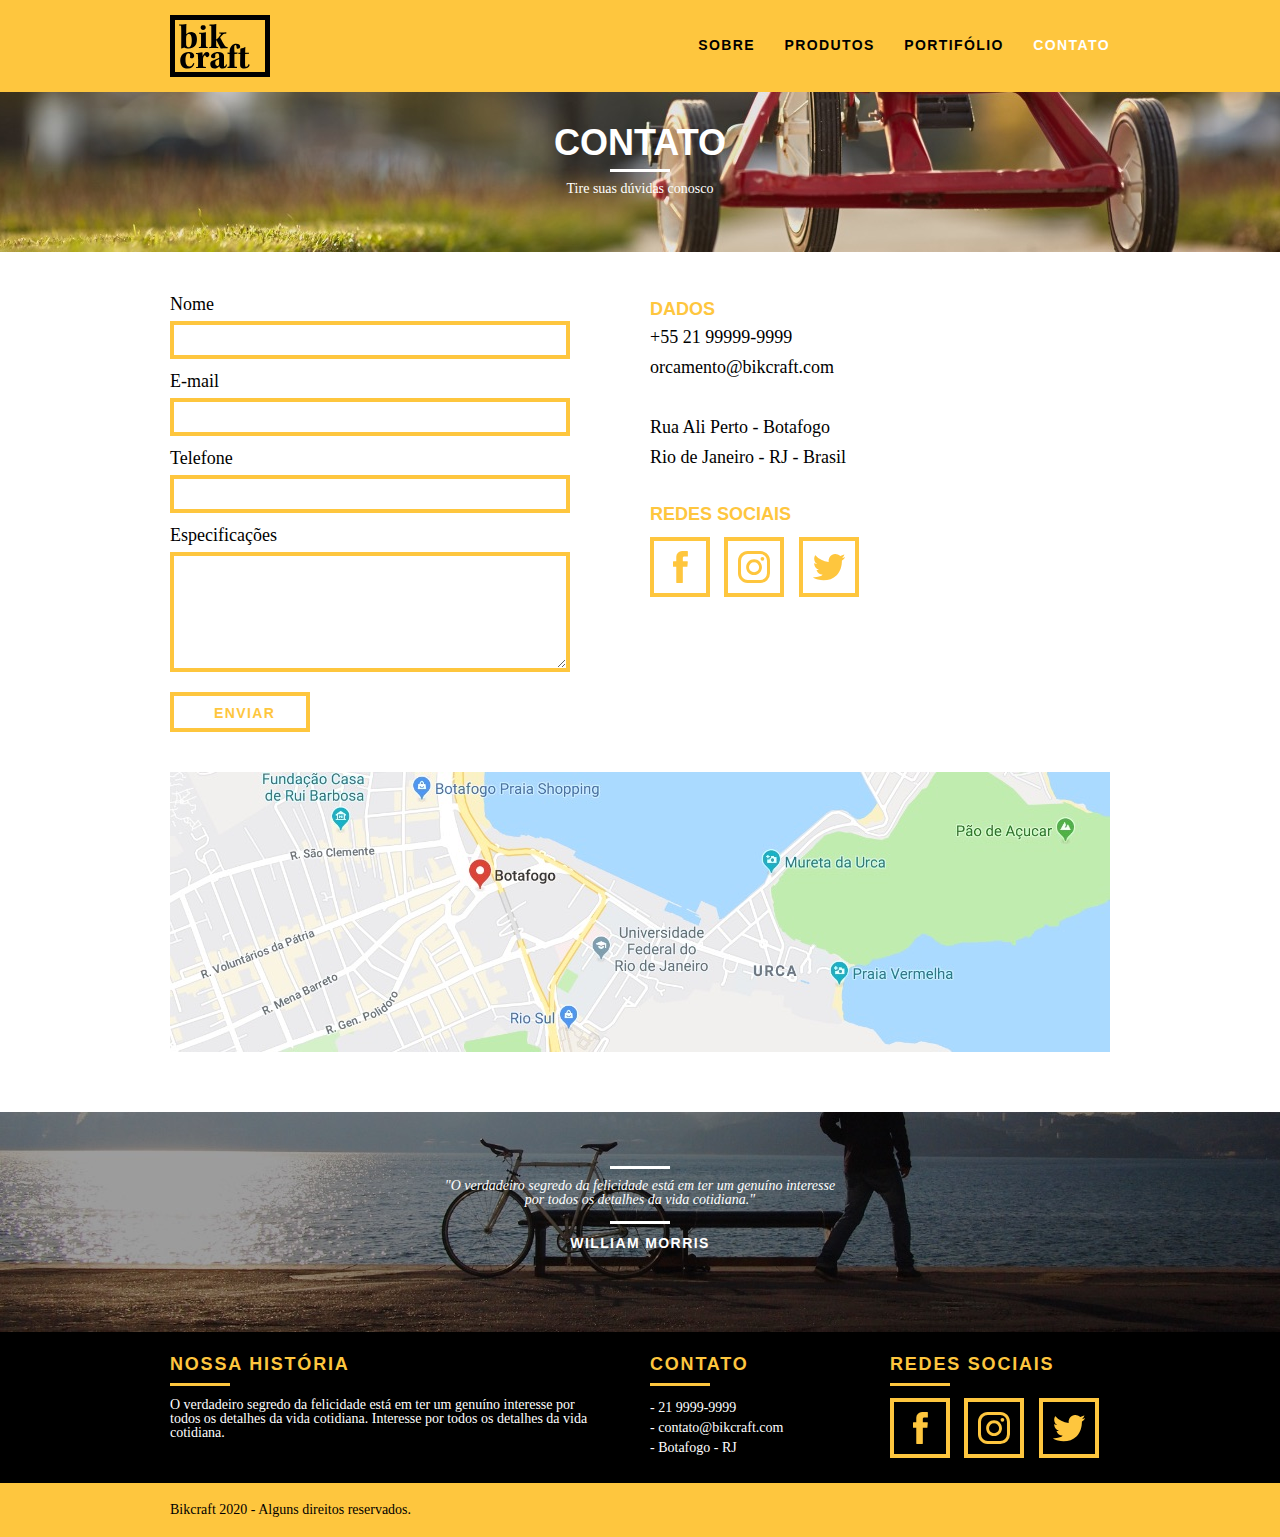
==== web/contato.html @ b3557e85 "Formulário Contato finalizado" ====
<!DOCTYPE html>
<html lang="pt-br">
  <head>
    <meta charset="UTF-8" />
    <meta name="viewport" content="width=device-width, initial-scale=1.0" />
    <title>Bikcraft - Contato</title>
    <link rel="stylesheet" href="./css/normalize.css" />
    <link rel="stylesheet" href="./css/reset.css" />
    <link rel="stylesheet" href="./css/grid.css" />
    <link rel="stylesheet" href="./css/styles.css" />
    <link rel="stylesheet" href="./css/contato.css" />

    <link rel="icon" href="./img/favicon.ico" />
  </head>
  <body>
    <header class="header">
      <div class="container">
        <a href="index.html" class="grid-4">
          <img src="./img/bikcraft.svg" alt="Bikcraft" />
        </a>
        <nav class="grid-12 header_menu">
          <ul>
            <li><a href="sobre.html">Sobre</a></li>
            <li><a href="produtos.html">Produtos</a></li>
            <li><a href="portfolio.html">Portifólio</a></li>
            <li><a href="contato.html" class="menu_ativo">Contato</a></li>
          </ul>
        </nav>
      </div>
    </header>

    <section class="introducao-interna interna-contato">
      <div class="container">
        <h1>Contato</h1>
        <p>
          Tire suas dúvidas conosco
        </p>
      </div>
    </section>

    <section class="contato container">
      <form id="form_contato" class="contato_form grid-8">
        <label for="nome">Nome</label>
        <input type="text" name="nome" id="nome" />
        <label for="email">E-mail</label>
        <input type="email" name="email" id="email" />
        <label for="telefone">Telefone</label>
        <input type="text" name="telefone" id="telefone" />
        <label for="espec">Especificações</label>
        <textarea name="espec" id="espec"></textarea>
        <button type="submit" class="btn btn_preto">Enviar</button>
      </form>

      <div class="contato_dados grid-8">
        <h3>Dados</h3>
        <span>+55 21 99999-9999</span>
        <span>orcamento@bikcraft.com</span>
        <span>Rua Ali Perto - Botafogo</span>
        <span>Rio de Janeiro - RJ - Brasil</span>
        <h3>Redes Sociais</h3>
        <ul>
          <li>
            <a href="https://www.facebook.com"
              ><img src="./img/redes-sociais/facebook.svg" alt="Facebook"
            /></a>
          </li>
          <li>
            <a href="https://www.instagram.com"
              ><img src="./img/redes-sociais/instagram.svg" alt="Facebook"
            /></a>
          </li>
          <li>
            <a href="https://www.twitter.com"
              ><img src="./img/redes-sociais/twitter.svg" alt="Facebook"
            /></a>
          </li>
        </ul>
      </div>
    </section>

    <section class="container">
      <div class="contato_mapa">
        <a href="http://www.google.com" target="_blank" class="grid-16"
          ><img src="./img/endereco-bikcraft.jpg" alt="Endereço Bikcraft"
        /></a>
      </div>
    </section>

    <section class="quebra">
      <blockquote class="quote-externo container">
        <p>
          "O verdadeiro segredo da felicidade está em ter um genuíno interesse
          por todos os detalhes da vida cotidiana."
        </p>
        <cite>WILLIAM MORRIS</cite>
      </blockquote>
    </section>

    <footer>
      <div class="footer">
        <div class="container">
          <div class="grid-8 footer_historia">
            <h3>Nossa História</h3>
            <p>
              O verdadeiro segredo da felicidade está em ter um genuíno
              interesse por todos os detalhes da vida cotidiana. Interesse por
              todos os detalhes da vida cotidiana.
            </p>
          </div>

          <div class="grid-4 footer_contato">
            <h3>Contato</h3>
            <ul>
              <li>- 21 9999-9999</li>
              <li>- contato@bikcraft.com</li>
              <li>- Botafogo - RJ</li>
            </ul>
          </div>

          <div class="grid-4 footer_redes">
            <h3>Redes Sociais</h3>
            <ul>
              <li>
                <a href="https://www.facebook.com"
                  ><img src="./img/redes-sociais/facebook.svg" alt="Facebook"
                /></a>
              </li>
              <li>
                <a href="https://www.instagram.com"
                  ><img src="./img/redes-sociais/instagram.svg" alt="Facebook"
                /></a>
              </li>
              <li>
                <a href="https://www.twitter.com"
                  ><img src="./img/redes-sociais/twitter.svg" alt="Facebook"
                /></a>
              </li>
            </ul>
          </div>
        </div>
      </div>

      <div class="copy">
        <div class="container">
          <p class="grid-16">Bikcraft 2020 - Alguns direitos reservados.</p>
        </div>
      </div>
    </footer>
  </body>
</html>
---- web/css/grid.css ----
*, *:before, *:after {
  -webkit-box-sizing: border-box; 
  -moz-box-sizing: border-box; 
  box-sizing: border-box;
}

.container {
	width: 960px;
	margin: 0 auto;
	padding: 0px;
	position: relative;
}

.container:after, .container:before {
	content: " ";
	display: table;
}

.container:after {
	clear: both;
}

.grid-1, .grid-2, .grid-3, .grid-4, .grid-5, .grid-6, .grid-7, .grid-8, .grid-9, .grid-10, .grid-11, .grid-12, .grid-13, .grid-14, .grid-15, .grid-16, .grid-1-3 {
	float: left;
	margin-left: 10px;
	margin-right: 10px;
}

.grid-1 	{width: 40px;}
.grid-2 	{width: 100px;}
.grid-3 	{width: 160px;}
.grid-4 	{width: 220px;}
.grid-5 	{width: 280px;}
.grid-6 	{width: 340px;}
.grid-7 	{width: 400px;}
.grid-8 	{width: 460px;}
.grid-9 	{width: 520px;}
.grid-10 	{width: 580px;}
.grid-11 	{width: 640px;}
.grid-12 	{width: 700px;}
.grid-13 	{width: 760px;}
.grid-14 	{width: 820px;}
.grid-15 	{width: 880px;}
.grid-16 	{width: 940px;}
.grid-1-3	{width: 300px;}
---- web/css/styles.css ----
/* Estilos Gerais */

body {
  font-family: Arial, Helvetica, sans-serif;
}

p {
  font-family: Georgia, "Times New Roman", Times, serif;
  font-size: 14px;
  line-height: 14px;
}

img {
  display: block;
}

.btn {
  width: 140px;
  height: 40px;
  font-size: 14px;
  line-height: 20px;
  letter-spacing: 0.1em;
  font-weight: bold;
  text-transform: uppercase;
  color: #fec63e;
  border: 4px solid #fec63e;
  padding: 10px 30px;
  cursor: pointer;
}

.btn:hover {
  color: #fff;
  border-color: #fff;
  transition: 0.3s;
}

.btn.btn_preto:hover {
  color: #000;
  border-color: #000;
  transition: 0.3s;
}

.subtitulo {
  font-size: 24px;
  color: #000;
  font-weight: bold;
  text-transform: uppercase;
  line-height: 30px;
  letter-spacing: 0.1em;
  text-align: center;
  margin-bottom: 40px;
}

.subtitulo:after {
  content: "";
  display: block;
  width: 60px;
  height: 3px;
  background: #000;
  margin: 8px auto;
}

/* Header */

.header {
  position: fixed;
  top: 0;
  width: 100%;
  background: #fec63e;
  padding: 15px 0;
  /* Deixa por cima de tudo */
  z-index: 10;
}

.header_menu {
  text-align: right;
}

.header_menu ul li {
  display: inline-block;
  margin-left: 25px;
  margin-top: 20px;
}

.header_menu ul li a {
  color: #000;
  font-weight: bold;
  text-transform: uppercase;
  letter-spacing: 0.1em;
  font-size: 14px;
  line-height: 20px;
  padding: 10px 0;
}

.header_menu ul li a:hover {
  color: #fff;
  transition: 0.3s;
}

.header_menu ul li a.menu_ativo {
  color: #fff;
}

/* Introdução */

.introducao {
  width: 100%;
  height: 380px;
  background: url("../img/bg.jpg") no-repeat center;
  background-size: cover;
  margin-top: 92px;
  text-align: center;
  padding-top: 80px;
}

.introducao h1 {
  font-size: 48px;
  color: #fff;
  font-weight: bold;
  text-transform: uppercase;
}

.quote-externo {
  max-width: 320px;
  margin: 0 auto;
  color: #fff;
  margin-bottom: 40px;
}

.quote-externo p {
  font-style: italic;
}

.quote-externo p:before,
.quote-externo p:after {
  content: "";
  display: block;
  width: 60px;
  height: 3px;
  background: #fff;
  margin: 14px auto 10px auto;
}

.quote-externo cite {
  font-size: 14px;
  letter-spacing: 0.1em;
  font-style: normal;
  font-weight: bold;
}

.introducao-interna {
  width: 100%;
  height: 160px;
  margin-top: 92px;
  text-align: center;
  color: #fff;
  padding-top: 30px;
}

.introducao-interna h1 {
  font-size: 36px;
  font-weight: bold;
  text-transform: uppercase;
}

.introducao-interna h1:after {
  content: "";
  display: block;
  width: 60px;
  height: 3px;
  background: #fff;
  margin: 6px auto 10px auto;
}

/* Produtos */

.produtos {
  padding: 60px 0;
}

.produtos_lista li {
  background: #fec63e;
  text-align: center;
}

.produtos_lista li h3 {
  font-size: 18px;
  font-weight: bold;
  text-transform: uppercase;
  margin-top: 20px;
  letter-spacing: 0.1em;
  line-height: 25px;
}

.produtos_lista li h3:after {
  content: "";
  display: block;
  width: 60px;
  height: 3px;
  background: #000;
  margin: 2px auto;
}

.produtos_lista p {
  margin: 10px auto;
  padding: 10px;
}

.produtos_icone {
  background: #000;
  padding: 50px;
}

.call {
  padding-top: 40px;
  text-align: center;
  /* Retirar o float padrão */
  clear: both;
}

.call p {
  margin-bottom: 20px;
}

/* Portifólio */

.portfolio {
  width: 100%;
  background: #000;
  padding: 40px 0;
}

.portfolio .subtitulo {
  color: #fec63e;
  border-color: #fec63e;
}

.portfolio .subtitulo:after {
  background: #fec63e;
}

/* Last-child: Último elemento */
.portfolio_lista li:last-child {
  margin-top: 20px;
}

.portfolio .call p {
  color: #fff;
}

/*Qualidade*/

.qualidade {
  padding: 60px 0;
}

.qualidade:after {
  content: "";
  width: 634px;
  height: 83px;
  display: block;
  background: url("../img/linhas.svg") no-repeat center;
  position: absolute;
  top: 209px;
  right: 162px;
  z-index: -1;
}

.qualidade img {
  margin: 0 auto;
}

.qualidade_lista {
  padding-top: 20px;
  overflow: hidden; /*Clear Fixo*/
}

.qualidade_lista li {
  text-align: center;
  padding: 0 40px;
}

.qualidade_lista li h3 {
  font-size: 18px;
  font-weight: bold;
  text-transform: uppercase;
  margin-top: 20px;
  letter-spacing: 0.1em;
  line-height: 25px;
}

.qualidade_lista li h3:after {
  content: "";
  display: block;
  width: 60px;
  height: 3px;
  background: #000;
  margin: 6px auto;
}

/*Quebra*/

.quebra {
  width: 100%;
  height: 220px;
  background: url("../img/bg-footer.jpg");
  background-size: cover;
  text-align: center;
  padding-top: 40px;
}

.quebra .quote-externo {
  max-width: 400px;
}

/*Footer*/

.footer {
  width: 100%;
  background: #000;
  color: #fff;
  padding: 20px 0;
}

.footer h3 {
  font-size: 18px;
  line-height: 25px;
  color: #fec63e;
  letter-spacing: 0.1em;
  text-transform: uppercase;
  font-weight: bold;
}

.footer h3:after {
  content: "";
  display: block;
  width: 60px;
  height: 3px;
  background: #fec63e;
  margin: 6px 0 12px 0;
}

.footer_historia {
  padding-right: 40px;
}

.footer_contato ul li {
  font-size: 14px;
  line-height: 20px;
  font-family: Georgia, "Times New Roman", serif;
}

.footer_redes ul li {
  display: inline-block;
  margin-right: 10px;
}

.footer_redes ul li a {
  border: 4px solid #fec63e;
  display: block;
  padding: 10px;
}

.footer_redes ul li a:hover {
  border-color: #fff;
}

/*Copy*/

.copy {
  width: 100%;
  background: #fec63e;
  padding: 20px 0;
}
---- web/css/contato.css ----
.interna-contato {
  background: url("../img/bg-contato.jpg") no-repeat center;
  background-size: cover;
}

.contato {
  padding: 40px 0;
}

.contato_form {
  padding-right: 60px;
}

.contato_form label {
  display: block;
  font-family: Georgia, "Times New Roman", serif;
  font-size: 18px;
  line-height: 25px;
  margin-bottom: 4px;
}

.contato_form input {
  display: block;
  width: 100%;
  border: 4px solid #fec63e;
  background: none;
  padding: 7px 10px;
  outline: none;
  font-size: 14px;
  font-family: Georgia, "Times New Roman", serif;
  margin-bottom: 10px;
}

.contato_form textarea {
  display: block;
  width: 100%;
  height: 120px;
  border: 4px solid #fec63e;
  background: none;
  padding: 7px 10px;
  outline: none;
  font-size: 14px;
  font-family: Georgia, "Times New Roman", serif;
  margin-bottom: 20px;
}

.contato_form button {
  background: none;
  padding: 7px 40px;
}

.form_dados {
  color: #000;
  margin-top: 5px;
}

.form_dados h3 {
  color: #fec63e;
  font-size: 18px;
  font-weight: bold;
  line-height: 25px;
  text-transform: uppercase;
}

.form_dados span {
  display: block;
  font-size: 18px;
  font-family: Georgia, "Times New Roman", serif;
  line-height: 30px;
}

.dados_email {
  margin-bottom: 40px;
}

.form_dados {
  padding-right: 60px;
}

.form_dados p {
  font-size: 14px;
  font-family: Georgia, "Times New Roman", serif;
  margin: 8px 0 8px 0;
}

.contato_dados {
  color: #000;
  margin-top: 5px;
}

.contato_dados h3 {
  color: #fec63e;
  font-size: 18px;
  font-weight: bold;
  line-height: 25px;
  text-transform: uppercase;
}

.contato_dados span {
  display: block;
  font-size: 18px;
  font-family: Georgia, "Times New Roman", serif;
  line-height: 30px;
}

.contato_dados span:nth-of-type(even) {
  margin-bottom: 30px;
}

.contato_dados ul {
  margin-top: 10px;
}

.contato_dados ul li {
  display: inline-block;
  margin-right: 10px;
}

.contato_dados ul li a {
  border: 4px solid #fec63e;
  display: block;
  padding: 10px;
}

.contato_dados ul li a:hover {
  border-color: #000;
}

.contato_mapa img {
  margin-bottom: 60px;
}
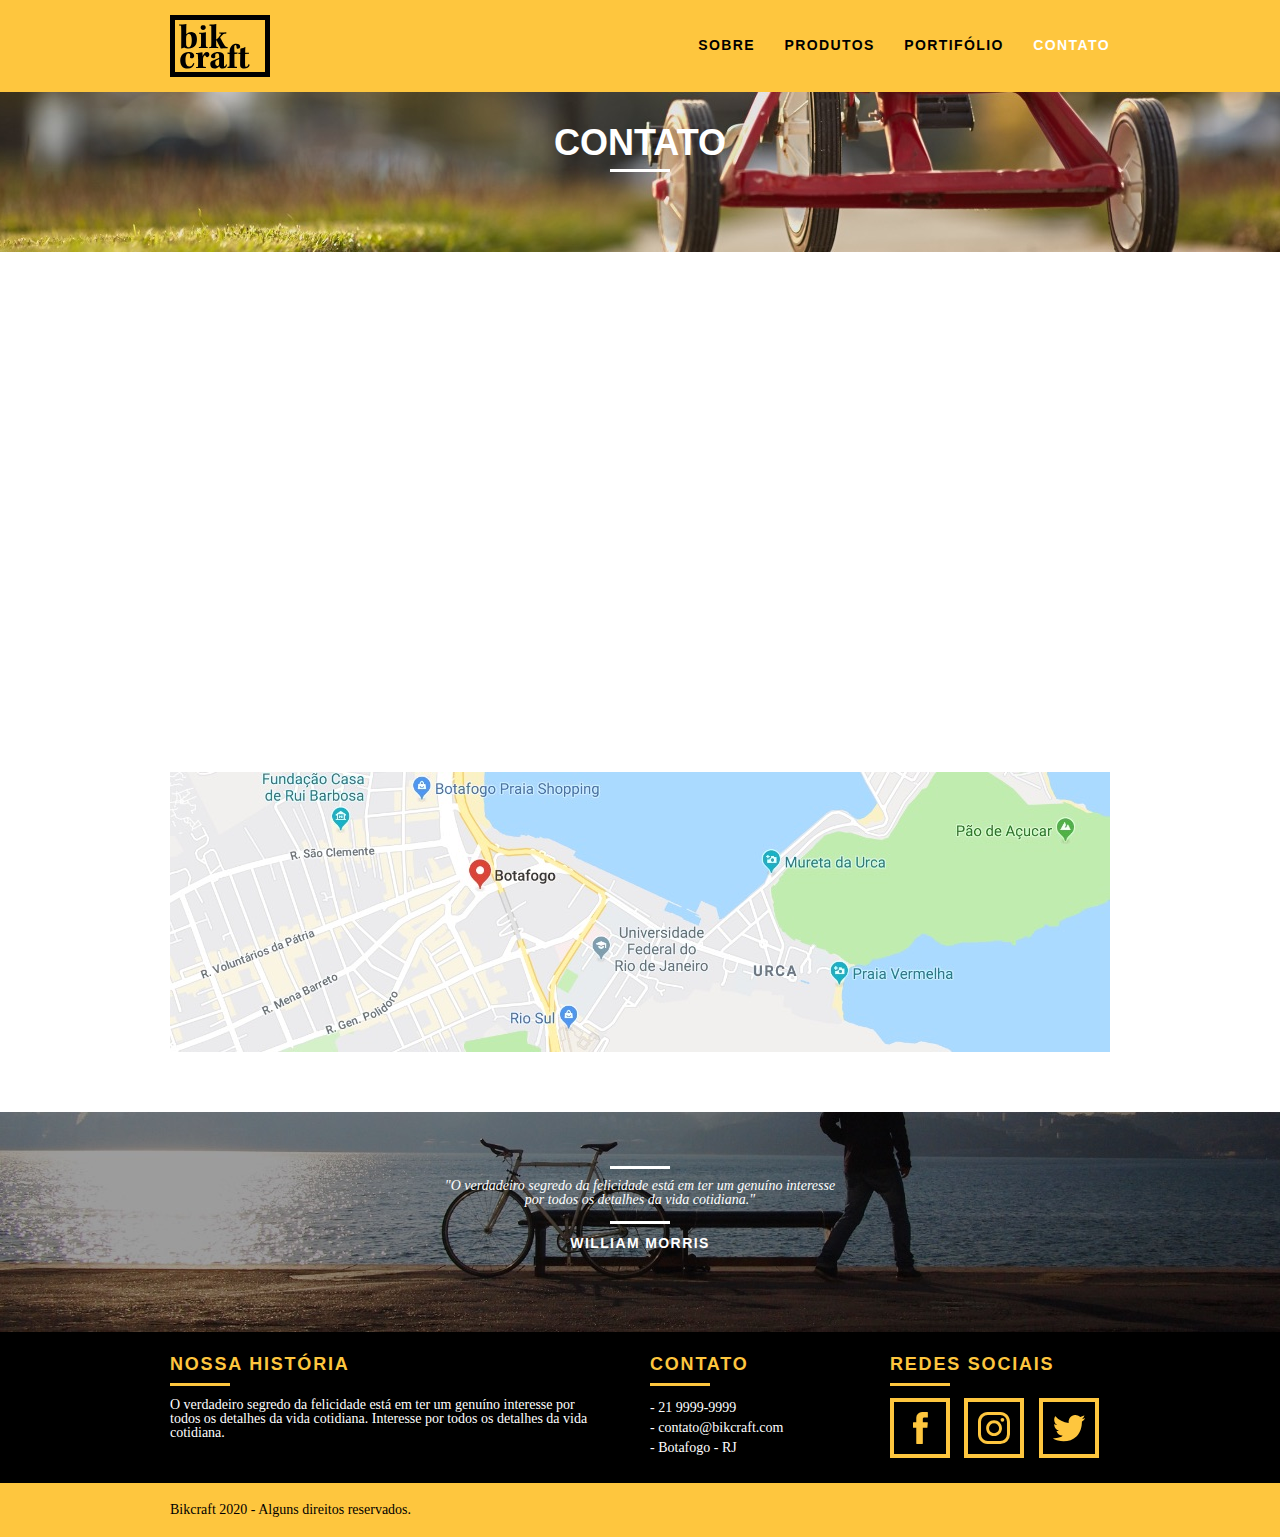
==== commit bca9df0b: "Estilização do Site - Animações" ====
--- a/web/contato.html
+++ b/web/contato.html
@@ -9,8 +9,13 @@
     <link rel="stylesheet" href="./css/grid.css" />
     <link rel="stylesheet" href="./css/styles.css" />
     <link rel="stylesheet" href="./css/contato.css" />
+    <link rel="stylesheet" href="./css/responsivo.css" />
 
     <link rel="icon" href="./img/favicon.ico" />
+
+    <script>
+      document.documentElement.classList.add("js");
+    </script>
   </head>
   <body>
     <header class="header">
@@ -31,14 +36,14 @@
 
     <section class="introducao-interna interna-contato">
       <div class="container">
-        <h1>Contato</h1>
-        <p>
+        <h1 data-anime="400" class="fadeInDown">Contato</h1>
+        <p data-anime="800" class="fadeInDown">
           Tire suas dúvidas conosco
         </p>
       </div>
     </section>
 
-    <section class="contato container">
+    <section class="contato container fadeInDown" data-anime="1200">
       <form id="form_contato" class="contato_form grid-8">
         <label for="nome">Nome</label>
         <input type="text" name="nome" id="nome" />
@@ -146,5 +151,8 @@
         </div>
       </div>
     </footer>
+
+    <script src="./js/simple-anime.js"></script>
+    <script src="./js/script.js"></script>
   </body>
 </html>
--- a/web/css/grid.css
+++ b/web/css/grid.css
@@ -1,45 +1,184 @@
-*, *:before, *:after {
-  -webkit-box-sizing: border-box; 
-  -moz-box-sizing: border-box; 
+*,
+*:before,
+*:after {
+  -webkit-box-sizing: border-box;
+  -moz-box-sizing: border-box;
   box-sizing: border-box;
 }
 
 .container {
-	width: 960px;
-	margin: 0 auto;
-	padding: 0px;
-	position: relative;
+  width: 960px;
+  margin: 0 auto;
+  padding: 0px;
+  position: relative;
 }
 
-.container:after, .container:before {
-	content: " ";
-	display: table;
+.container:after,
+.container:before {
+  content: " ";
+  display: table;
 }
 
 .container:after {
-	clear: both;
+  clear: both;
 }
 
-.grid-1, .grid-2, .grid-3, .grid-4, .grid-5, .grid-6, .grid-7, .grid-8, .grid-9, .grid-10, .grid-11, .grid-12, .grid-13, .grid-14, .grid-15, .grid-16, .grid-1-3 {
-	float: left;
-	margin-left: 10px;
-	margin-right: 10px;
+.grid-1,
+.grid-2,
+.grid-3,
+.grid-4,
+.grid-5,
+.grid-6,
+.grid-7,
+.grid-8,
+.grid-9,
+.grid-10,
+.grid-11,
+.grid-12,
+.grid-13,
+.grid-14,
+.grid-15,
+.grid-16,
+.grid-1-3 {
+  float: left;
+  margin-left: 10px;
+  margin-right: 10px;
 }
 
-.grid-1 	{width: 40px;}
-.grid-2 	{width: 100px;}
-.grid-3 	{width: 160px;}
-.grid-4 	{width: 220px;}
-.grid-5 	{width: 280px;}
-.grid-6 	{width: 340px;}
-.grid-7 	{width: 400px;}
-.grid-8 	{width: 460px;}
-.grid-9 	{width: 520px;}
-.grid-10 	{width: 580px;}
-.grid-11 	{width: 640px;}
-.grid-12 	{width: 700px;}
-.grid-13 	{width: 760px;}
-.grid-14 	{width: 820px;}
-.grid-15 	{width: 880px;}
-.grid-16 	{width: 940px;}
-.grid-1-3	{width: 300px;}+.grid-1 {
+  width: 40px;
+}
+.grid-2 {
+  width: 100px;
+}
+.grid-3 {
+  width: 160px;
+}
+.grid-4 {
+  width: 220px;
+}
+.grid-5 {
+  width: 280px;
+}
+.grid-6 {
+  width: 340px;
+}
+.grid-7 {
+  width: 400px;
+}
+.grid-8 {
+  width: 460px;
+}
+.grid-9 {
+  width: 520px;
+}
+.grid-10 {
+  width: 580px;
+}
+.grid-11 {
+  width: 640px;
+}
+.grid-12 {
+  width: 700px;
+}
+.grid-13 {
+  width: 760px;
+}
+.grid-14 {
+  width: 820px;
+}
+.grid-15 {
+  width: 880px;
+}
+.grid-16 {
+  width: 940px;
+}
+.grid-1-3 {
+  width: 300px;
+}
+
+@media only screen and (min-width: 788px) and (max-width: 979px) {
+  .container {
+    width: 768px;
+  }
+
+  .grid-1 {
+    width: 28px;
+  }
+  .grid-2 {
+    width: 76px;
+  }
+  .grid-3 {
+    width: 124px;
+  }
+  .grid-4 {
+    width: 172px;
+  }
+  .grid-5 {
+    width: 220px;
+  }
+  .grid-6 {
+    width: 268px;
+  }
+  .grid-7 {
+    width: 316px;
+  }
+  .grid-8 {
+    width: 364px;
+  }
+  .grid-9 {
+    width: 412px;
+  }
+  .grid-10 {
+    width: 460px;
+  }
+  .grid-11 {
+    width: 508px;
+  }
+  .grid-12 {
+    width: 556px;
+  }
+  .grid-13 {
+    width: 604px;
+  }
+  .grid-14 {
+    width: 652px;
+  }
+  .grid-15 {
+    width: 700px;
+  }
+  .grid-16 {
+    width: 748px;
+  }
+  .grid-1-3 {
+    width: 236px;
+  }
+}
+
+@media only screen and (max-width: 787px) {
+  .container {
+    width: 300px;
+  }
+
+  .grid-1,
+  .grid-2,
+  .grid-3,
+  .grid-4,
+  .grid-5,
+  .grid-6,
+  .grid-7,
+  .grid-8,
+  .grid-9,
+  .grid-10,
+  .grid-11,
+  .grid-12,
+  .grid-13,
+  .grid-14,
+  .grid-15,
+  .grid-16,
+  .grid-1-3 {
+    width: 300px;
+    margin: 0 0 20px 0;
+    float: none;
+  }
+}
--- a/web/css/styles.css
+++ b/web/css/styles.css
@@ -12,6 +12,7 @@
 
 img {
   display: block;
+  max-width: 100%;
 }
 
 .btn {
@@ -31,7 +32,7 @@
 .btn:hover {
   color: #fff;
   border-color: #fff;
-  transition: 0.3s;
+  transition: all 0.3s ease-out 0s;
 }
 
 .btn.btn_preto:hover {
@@ -183,6 +184,10 @@
   text-align: center;
 }
 
+.produtos_lista li img {
+  margin: 0 auto;
+}
+
 .produtos_lista li h3 {
   font-size: 18px;
   font-weight: bold;
@@ -208,7 +213,7 @@
 
 .produtos_icone {
   background: #000;
-  padding: 50px;
+  padding: 20px;
 }
 
 .call {
@@ -223,7 +228,6 @@
 }
 
 /* Portifólio */
-
 .portfolio {
   width: 100%;
   background: #000;
@@ -372,3 +376,52 @@
   background: #fec63e;
   padding: 20px 0;
 }
+
+/*Javascript*/
+.js [data-slide] {
+  position: relative;
+}
+.js [data-slide] > * {
+  position: absolute;
+  top: 0px;
+  opacity: 0;
+}
+.js [data-slide] > .active {
+  position: relative;
+  opacity: 1;
+  transition: opacity 500ms;
+  z-index: 1;
+}
+
+.js [data-slide-nav] {
+  display: block;
+  justify-content: center;
+  text-align: center;
+  margin-top: 20px;
+}
+.js [data-slide-nav] > button {
+  display: inline-block;
+  width: 12px;
+  margin: 4px;
+  height: 12px;
+  border: none;
+  padding: 0px;
+  border-radius: 6px;
+  background: #1d1d1d;
+  text-indent: -100px;
+  overflow: hidden;
+}
+.js [data-slide-nav] > button.active {
+  background: #fec454;
+}
+.js [data-anime] {
+  opacity: 0;
+}
+.js .fadeInDown {
+  transform: translate3d(0, -20px, 0);
+}
+.js .anime {
+  opacity: 1;
+  transform: none;
+  transition: opacity 0.8s, transform 0.8s;
+}
--- a/web/css/responsivo.css
+++ b/web/css/responsivo.css
@@ -0,0 +1,165 @@
+/*Estilo para tablets*/
+@media only screen and (min-width: 788px) and (max-width: 979px) {
+  /*Qualidade Home*/
+  .qualidade:after {
+    right: 66px;
+  }
+
+  .qualidade_lista li {
+    padding: 0 10px;
+  }
+
+  /*Footer*/
+  .footer_redes ul li a {
+    border: 3px solid #fec63e;
+    display: block;
+    padding: 6px;
+  }
+
+  .footer_redes ul li a img {
+    width: 26px;
+    height: 26px;
+  }
+
+  /*Produtos*/
+  .produto_item h2 {
+    top: -150px;
+    margin-bottom: -56px;
+  }
+
+  .produto_icone {
+    padding: 41px 0;
+  }
+
+  .produto_info p {
+    height: 122px;
+    font-size: 14px;
+    line-height: 20px;
+    padding: 20px 30px;
+  }
+
+  .produto_info ul li {
+    width: 181px;
+    height: 49px;
+  }
+} /*Final do estilo para tablets*/
+
+/*Estilo para smartphones*/
+@media only screen and (max-width: 787px) {
+  /*Header*/
+  .header {
+    position: relative;
+    padding-bottom: 0;
+  }
+
+  .header img {
+    margin: 0 auto 10px auto;
+  }
+
+  .header_menu {
+    text-align: center;
+  }
+
+  .header_menu ul li {
+    margin: 5px;
+  }
+
+  .header_menu ul li a {
+    border: 4px solid #000;
+    width: 136px;
+    display: block;
+    float: left;
+  }
+
+  .header_menu ul li a:hover {
+    border-color: #fff;
+  }
+
+  .header_menu ul li a.menu_ativo {
+    border-color: #fff;
+  }
+
+  /*Introdução*/
+  .introducao {
+    background: url("../img/bg-mobile.jpg") no-repeat center;
+    background-size: cover;
+    margin: 0px;
+    padding-top: 60px;
+  }
+
+  .introducao h1 {
+    font-size: 36px;
+  }
+
+  /*Introdução Interna*/
+  .introducao-interna {
+    margin-top: 0;
+  }
+
+  /*Call*/
+  .call {
+    padding-top: 10px;
+  }
+
+  /*Qualidade*/
+  .qualidade:after {
+    display: none;
+  }
+
+  /*Sobre*/
+  .missao_sobre p {
+    font-size: 14px;
+    line-height: 20px;
+    padding-right: 0;
+  }
+
+  .missao_sobre ul li {
+    font-size: 14px;
+    line-height: 25px;
+  }
+
+  /*Produtos*/
+  .produto_item h2 {
+    top: -100px;
+    margin-bottom: -68px;
+  }
+
+  .produto_icone {
+    padding: 41px 0;
+  }
+
+  .produto_info p {
+    height: auto;
+    font-size: 14px;
+    line-height: 20px;
+    padding: 20px 30px;
+  }
+
+  .produto_info ul li {
+    width: 149px;
+    height: 45px;
+    font-size: 14px;
+    line-height: 20px;
+    padding-top: 14px;
+  }
+
+  /*Orçamento*/
+  .form {
+    padding-right: 0px;
+  }
+
+  .orcamento_dados ul {
+    padding-right: 0px;
+  }
+
+  /*Contato*/
+
+  .introducao-interna {
+    padding-top: 40px;
+  }
+
+  .contato_form {
+    padding-right: 0px;
+    margin-bottom: 40px;
+  }
+} /*Final do estilo para smartphones*/
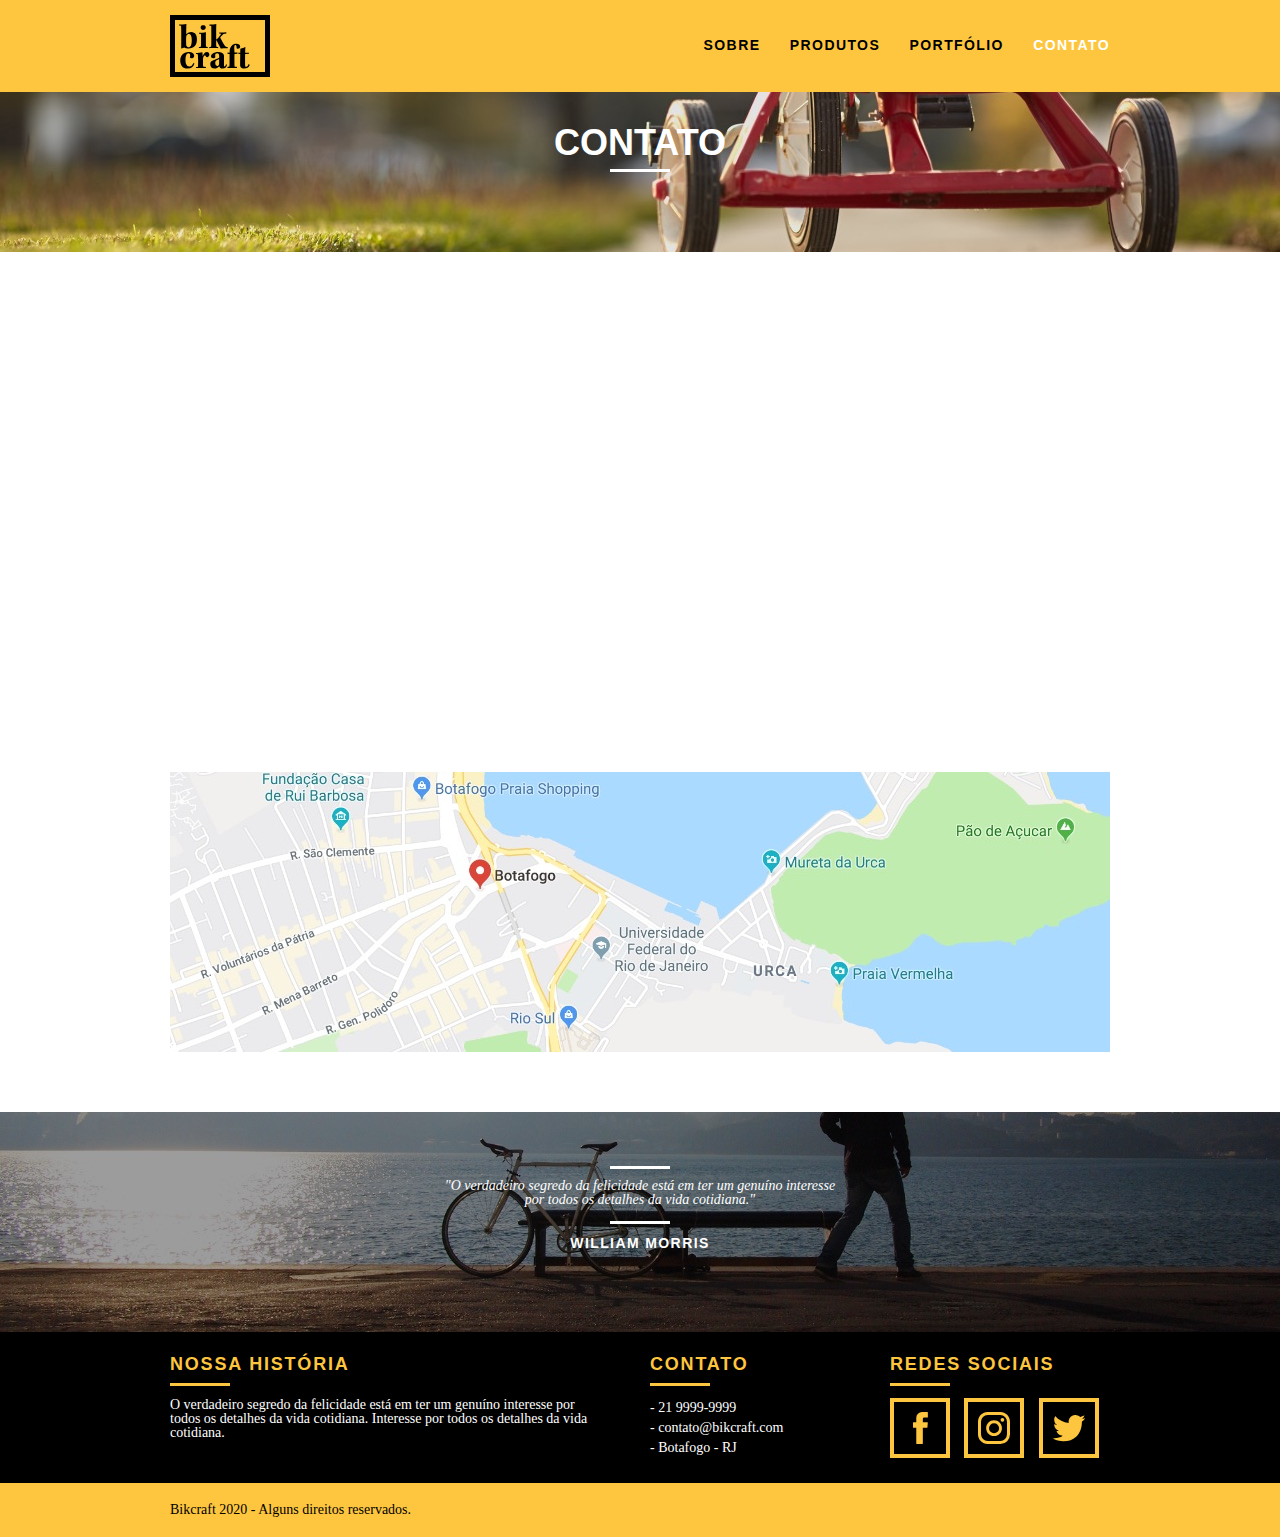
==== commit 2ebfa678: "Projeto finalizado" ====
--- a/web/contato.html
+++ b/web/contato.html
@@ -3,15 +3,24 @@
   <head>
     <meta charset="UTF-8" />
     <meta name="viewport" content="width=device-width, initial-scale=1.0" />
-    <title>Bikcraft - Contato</title>
-    <link rel="stylesheet" href="./css/normalize.css" />
-    <link rel="stylesheet" href="./css/reset.css" />
-    <link rel="stylesheet" href="./css/grid.css" />
+    <title>Bikcraft - Contato - 21 99999-9999</title>
+
+    <meta
+      name="description"
+      content="Compre a sua bicicleta personalizada na Bikcraft. Possuímos modelos Passeio, Esporte e Retrô."
+    />
+
+    <meta property="og:type" content="website" />
+    <meta property="og:title" content="Bikcraft - - Contato - 21 99999-9999" />
+    <meta
+      property="og:description"
+      content="Compre a sua bicicleta personalizada na Bikcraft. Possuímos modelos Passeio, Esporte e Retrô."
+    />
+    <meta property="og:url" content="http://bikcraft.com/contato.html" />
+    <meta property="og:image" content="http://bikcraft.com/img/og-image.png" />
+
     <link rel="stylesheet" href="./css/styles.css" />
-    <link rel="stylesheet" href="./css/contato.css" />
-    <link rel="stylesheet" href="./css/responsivo.css" />
-
-    <link rel="icon" href="./img/favicon.ico" />
+    <link rel="icon" href="./favicon.ico" />
 
     <script>
       document.documentElement.classList.add("js");
@@ -27,7 +36,7 @@
           <ul>
             <li><a href="sobre.html">Sobre</a></li>
             <li><a href="produtos.html">Produtos</a></li>
-            <li><a href="portfolio.html">Portifólio</a></li>
+            <li><a href="portfolio.html">Portfólio</a></li>
             <li><a href="contato.html" class="menu_ativo">Contato</a></li>
           </ul>
         </nav>
@@ -37,23 +46,43 @@
     <section class="introducao-interna interna-contato">
       <div class="container">
         <h1 data-anime="400" class="fadeInDown">Contato</h1>
-        <p data-anime="800" class="fadeInDown">
-          Tire suas dúvidas conosco
-        </p>
+        <p data-anime="800" class="fadeInDown">Tire suas dúvidas conosco</p>
       </div>
     </section>
 
     <section class="contato container fadeInDown" data-anime="1200">
-      <form id="form_contato" class="contato_form grid-8">
+      <form
+        id="form_orcamento"
+        method="POST"
+        action="./enviar.php"
+        class="contato_form grid-8 formphp"
+      >
         <label for="nome">Nome</label>
-        <input type="text" name="nome" id="nome" />
+        <input type="text" id="nome" name="nome" required />
         <label for="email">E-mail</label>
-        <input type="email" name="email" id="email" />
+        <input type="email" id="email" name="email" required />
         <label for="telefone">Telefone</label>
-        <input type="text" name="telefone" id="telefone" />
-        <label for="espec">Especificações</label>
-        <textarea name="espec" id="espec"></textarea>
-        <button type="submit" class="btn btn_preto">Enviar</button>
+        <input type="text" id="telefone" name="telefone" />
+
+        <label class="nao-aparece"
+          >Se você não é um robô, deixe em branco.</label
+        >
+        <input type="text" class="nao-aparece" name="leaveblank" />
+        <label class="nao-aparece"
+          >Se você não é um robô, não mude este campo.</label
+        >
+        <input
+          type="text"
+          class="nao-aparece"
+          name="dontchange"
+          value="http://"
+        />
+
+        <label for="mensagem">Mensagem</label>
+        <textarea id="mensagem" name="mensagem" required></textarea>
+        <button id="enviar" name="enviar" type="submit" class="btn btn_preto">
+          Enviar
+        </button>
       </form>
 
       <div class="contato_dados grid-8">
@@ -83,15 +112,15 @@
       </div>
     </section>
 
-    <section class="container">
+    <div class="container">
       <div class="contato_mapa">
         <a href="http://www.google.com" target="_blank" class="grid-16"
           ><img src="./img/endereco-bikcraft.jpg" alt="Endereço Bikcraft"
         /></a>
       </div>
-    </section>
+    </div>
 
-    <section class="quebra">
+    <div class="quebra">
       <blockquote class="quote-externo container">
         <p>
           "O verdadeiro segredo da felicidade está em ter um genuíno interesse
@@ -99,7 +128,7 @@
         </p>
         <cite>WILLIAM MORRIS</cite>
       </blockquote>
-    </section>
+    </div>
 
     <footer>
       <div class="footer">
@@ -132,12 +161,12 @@
               </li>
               <li>
                 <a href="https://www.instagram.com"
-                  ><img src="./img/redes-sociais/instagram.svg" alt="Facebook"
+                  ><img src="./img/redes-sociais/instagram.svg" alt="Instagram"
                 /></a>
               </li>
               <li>
                 <a href="https://www.twitter.com"
-                  ><img src="./img/redes-sociais/twitter.svg" alt="Facebook"
+                  ><img src="./img/redes-sociais/twitter.svg" alt="Twitter"
                 /></a>
               </li>
             </ul>
@@ -153,6 +182,7 @@
     </footer>
 
     <script src="./js/simple-anime.js"></script>
+    <script src="./js/simple-form.js"></script>
     <script src="./js/script.js"></script>
   </body>
 </html>
--- a/web/css/styles.css
+++ b/web/css/styles.css
@@ -1,57 +1,425 @@
-/* Estilos Gerais */
-
+html {
+  line-height: 1.15;
+  -webkit-text-size-adjust: 100%;
+}
+body {
+  margin: 0;
+}
+main {
+  display: block;
+}
+h1 {
+  font-size: 2em;
+  margin: 0.67em 0;
+}
+hr {
+  box-sizing: content-box;
+  height: 0;
+  overflow: visible;
+}
+pre {
+  font-family: monospace, monospace;
+  font-size: 1em;
+}
+a {
+  background-color: transparent;
+}
+abbr[title] {
+  border-bottom: none;
+  text-decoration: underline;
+  text-decoration: underline dotted;
+}
+b,
+strong {
+  font-weight: bolder;
+}
+code,
+kbd,
+samp {
+  font-family: monospace, monospace;
+  font-size: 1em;
+}
+small {
+  font-size: 80%;
+}
+sub,
+sup {
+  font-size: 75%;
+  line-height: 0;
+  position: relative;
+  vertical-align: baseline;
+}
+sub {
+  bottom: -0.25em;
+}
+sup {
+  top: -0.5em;
+}
+img {
+  border-style: none;
+}
+button,
+input,
+optgroup,
+select,
+textarea {
+  font-family: inherit;
+  font-size: 100%;
+  line-height: 1.15;
+  margin: 0;
+}
+button,
+input {
+  overflow: visible;
+}
+button,
+select {
+  text-transform: none;
+}
+button,
+[type="button"],
+[type="reset"],
+[type="submit"] {
+  -webkit-appearance: button;
+}
+button::-moz-focus-inner,
+[type="button"]::-moz-focus-inner,
+[type="reset"]::-moz-focus-inner,
+[type="submit"]::-moz-focus-inner {
+  border-style: none;
+  padding: 0;
+}
+button:-moz-focusring,
+[type="button"]:-moz-focusring,
+[type="reset"]:-moz-focusring,
+[type="submit"]:-moz-focusring {
+  outline: 1px dotted ButtonText;
+}
+fieldset {
+  padding: 0.35em 0.75em 0.625em;
+}
+legend {
+  box-sizing: border-box;
+  color: inherit;
+  display: table;
+  max-width: 100%;
+  padding: 0;
+  white-space: normal;
+}
+progress {
+  vertical-align: baseline;
+}
+textarea {
+  overflow: auto;
+}
+[type="checkbox"],
+[type="radio"] {
+  box-sizing: border-box;
+  padding: 0;
+}
+[type="number"]::-webkit-inner-spin-button,
+[type="number"]::-webkit-outer-spin-button {
+  height: auto;
+}
+[type="search"] {
+  -webkit-appearance: textfield;
+  outline-offset: -2px;
+}
+[type="search"]::-webkit-search-decoration {
+  -webkit-appearance: none;
+}
+::-webkit-file-upload-button {
+  -webkit-appearance: button;
+  font: inherit;
+}
+details {
+  display: block;
+}
+summary {
+  display: list-item;
+}
+template {
+  display: none;
+}
+[hidden] {
+  display: none;
+}
+a {
+  text-decoration: none;
+}
+ol,
+ul {
+  list-style: none;
+}
+html,
+body,
+div,
+span,
+iframe,
+h1,
+h2,
+h3,
+h4,
+h5,
+h6,
+p,
+blockquote,
+a,
+em,
+img,
+dl,
+dt,
+dd,
+ol,
+ul,
+li,
+fieldset,
+form,
+label,
+legend,
+article,
+footer,
+header,
+nav,
+section,
+main {
+  margin: 0;
+  padding: 0;
+  border: 0;
+  vertical-align: baseline;
+}
+h1,
+h2,
+h3,
+h4,
+h5,
+h6,
+p,
+a,
+ul {
+  font-size: 1em;
+  font-weight: 400;
+}
+*,
+:before,
+:after {
+  -webkit-box-sizing: border-box;
+  -moz-box-sizing: border-box;
+  box-sizing: border-box;
+}
+.container {
+  width: 960px;
+  margin: 0 auto;
+  padding: 0;
+  position: relative;
+}
+.container:after,
+.container:before {
+  content: " ";
+  display: table;
+}
+.container:after {
+  clear: both;
+}
+.grid-1,
+.grid-2,
+.grid-3,
+.grid-4,
+.grid-5,
+.grid-6,
+.grid-7,
+.grid-8,
+.grid-9,
+.grid-10,
+.grid-11,
+.grid-12,
+.grid-13,
+.grid-14,
+.grid-15,
+.grid-16,
+.grid-1-3 {
+  float: left;
+  margin-left: 10px;
+  margin-right: 10px;
+}
+.grid-1 {
+  width: 40px;
+}
+.grid-2 {
+  width: 100px;
+}
+.grid-3 {
+  width: 160px;
+}
+.grid-4 {
+  width: 220px;
+}
+.grid-5 {
+  width: 280px;
+}
+.grid-6 {
+  width: 340px;
+}
+.grid-7 {
+  width: 400px;
+}
+.grid-8 {
+  width: 460px;
+}
+.grid-9 {
+  width: 520px;
+}
+.grid-10 {
+  width: 580px;
+}
+.grid-11 {
+  width: 640px;
+}
+.grid-12 {
+  width: 700px;
+}
+.grid-13 {
+  width: 760px;
+}
+.grid-14 {
+  width: 820px;
+}
+.grid-15 {
+  width: 880px;
+}
+.grid-16 {
+  width: 940px;
+}
+.grid-1-3 {
+  width: 300px;
+}
+@media only screen and (min-width: 788px) and (max-width: 979px) {
+  .container {
+    width: 768px;
+  }
+  .grid-1 {
+    width: 28px;
+  }
+  .grid-2 {
+    width: 76px;
+  }
+  .grid-3 {
+    width: 124px;
+  }
+  .grid-4 {
+    width: 172px;
+  }
+  .grid-5 {
+    width: 220px;
+  }
+  .grid-6 {
+    width: 268px;
+  }
+  .grid-7 {
+    width: 316px;
+  }
+  .grid-8 {
+    width: 364px;
+  }
+  .grid-9 {
+    width: 412px;
+  }
+  .grid-10 {
+    width: 460px;
+  }
+  .grid-11 {
+    width: 508px;
+  }
+  .grid-12 {
+    width: 556px;
+  }
+  .grid-13 {
+    width: 604px;
+  }
+  .grid-14 {
+    width: 652px;
+  }
+  .grid-15 {
+    width: 700px;
+  }
+  .grid-16 {
+    width: 748px;
+  }
+  .grid-1-3 {
+    width: 236px;
+  }
+}
+@media only screen and (max-width: 787px) {
+  .container {
+    width: 300px;
+  }
+  .grid-1,
+  .grid-2,
+  .grid-3,
+  .grid-4,
+  .grid-5,
+  .grid-6,
+  .grid-7,
+  .grid-8,
+  .grid-9,
+  .grid-10,
+  .grid-11,
+  .grid-12,
+  .grid-13,
+  .grid-14,
+  .grid-15,
+  .grid-16,
+  .grid-1-3 {
+    width: 300px;
+    margin: 0 0 20px;
+    float: none;
+  }
+}
 body {
   font-family: Arial, Helvetica, sans-serif;
 }
-
 p {
   font-family: Georgia, "Times New Roman", Times, serif;
   font-size: 14px;
   line-height: 14px;
 }
-
 img {
   display: block;
   max-width: 100%;
 }
-
 .btn {
   width: 140px;
   height: 40px;
   font-size: 14px;
   line-height: 20px;
   letter-spacing: 0.1em;
-  font-weight: bold;
+  font-weight: 700;
   text-transform: uppercase;
   color: #fec63e;
   border: 4px solid #fec63e;
   padding: 10px 30px;
   cursor: pointer;
 }
-
 .btn:hover {
   color: #fff;
   border-color: #fff;
-  transition: all 0.3s ease-out 0s;
-}
-
+  transition: all 0.3s ease-out 0;
+}
 .btn.btn_preto:hover {
   color: #000;
   border-color: #000;
   transition: 0.3s;
 }
-
 .subtitulo {
   font-size: 24px;
   color: #000;
-  font-weight: bold;
+  font-weight: 700;
   text-transform: uppercase;
   line-height: 30px;
   letter-spacing: 0.1em;
   text-align: center;
   margin-bottom: 40px;
 }
-
 .subtitulo:after {
   content: "";
   display: block;
@@ -60,78 +428,62 @@
   background: #000;
   margin: 8px auto;
 }
-
-/* Header */
-
 .header {
   position: fixed;
   top: 0;
   width: 100%;
   background: #fec63e;
   padding: 15px 0;
-  /* Deixa por cima de tudo */
   z-index: 10;
 }
-
 .header_menu {
   text-align: right;
 }
-
 .header_menu ul li {
   display: inline-block;
   margin-left: 25px;
   margin-top: 20px;
 }
-
 .header_menu ul li a {
   color: #000;
-  font-weight: bold;
+  font-weight: 700;
   text-transform: uppercase;
   letter-spacing: 0.1em;
   font-size: 14px;
   line-height: 20px;
   padding: 10px 0;
 }
-
 .header_menu ul li a:hover {
   color: #fff;
   transition: 0.3s;
 }
-
 .header_menu ul li a.menu_ativo {
   color: #fff;
 }
-
-/* Introdução */
-
 .introducao {
   width: 100%;
   height: 380px;
-  background: url("../img/bg.jpg") no-repeat center;
+  background: url(../img/bg.jpg) no-repeat center;
   background-size: cover;
   margin-top: 92px;
   text-align: center;
   padding-top: 80px;
 }
-
 .introducao h1 {
   font-size: 48px;
   color: #fff;
-  font-weight: bold;
-  text-transform: uppercase;
-}
-
+  font-weight: 700;
+  text-transform: uppercase;
+}
 .quote-externo {
   max-width: 320px;
   margin: 0 auto;
   color: #fff;
   margin-bottom: 40px;
 }
-
 .quote-externo p {
   font-style: italic;
 }
-
 .quote-externo p:before,
 .quote-externo p:after {
   content: "";
@@ -139,16 +491,14 @@
   width: 60px;
   height: 3px;
   background: #fff;
-  margin: 14px auto 10px auto;
-}
-
+  margin: 14px auto 10px;
+}
 .quote-externo cite {
   font-size: 14px;
   letter-spacing: 0.1em;
   font-style: normal;
-  font-weight: bold;
-}
-
+  font-weight: 700;
+}
 .introducao-interna {
   width: 100%;
   height: 160px;
@@ -157,46 +507,37 @@
   color: #fff;
   padding-top: 30px;
 }
-
 .introducao-interna h1 {
   font-size: 36px;
-  font-weight: bold;
-  text-transform: uppercase;
-}
-
+  font-weight: 700;
+  text-transform: uppercase;
+}
 .introducao-interna h1:after {
   content: "";
   display: block;
   width: 60px;
   height: 3px;
   background: #fff;
-  margin: 6px auto 10px auto;
-}
-
-/* Produtos */
-
+  margin: 6px auto 10px;
+}
 .produtos {
   padding: 60px 0;
 }
-
 .produtos_lista li {
   background: #fec63e;
   text-align: center;
 }
-
 .produtos_lista li img {
   margin: 0 auto;
 }
-
 .produtos_lista li h3 {
   font-size: 18px;
-  font-weight: bold;
+  font-weight: 700;
   text-transform: uppercase;
   margin-top: 20px;
   letter-spacing: 0.1em;
   line-height: 25px;
 }
-
 .produtos_lista li h3:after {
   content: "";
   display: block;
@@ -205,94 +546,73 @@
   background: #000;
   margin: 2px auto;
 }
-
 .produtos_lista p {
   margin: 10px auto;
   padding: 10px;
 }
-
 .produtos_icone {
   background: #000;
   padding: 20px;
 }
-
 .call {
   padding-top: 40px;
   text-align: center;
-  /* Retirar o float padrão */
   clear: both;
 }
-
 .call p {
   margin-bottom: 20px;
 }
-
-/* Portifólio */
 .portfolio {
   width: 100%;
   background: #000;
   padding: 40px 0;
 }
-
 .portfolio .subtitulo {
   color: #fec63e;
   border-color: #fec63e;
 }
-
 .portfolio .subtitulo:after {
   background: #fec63e;
 }
-
-/* Last-child: Último elemento */
 .portfolio_lista li:last-child {
   margin-top: 20px;
 }
-
 .portfolio .call p {
   color: #fff;
 }
-
-/*Qualidade*/
-
 .qualidade {
   padding: 60px 0;
 }
-
 .qualidade:after {
   content: "";
   width: 634px;
   height: 83px;
   display: block;
-  background: url("../img/linhas.svg") no-repeat center;
+  background: url(../img/linhas.svg) no-repeat center;
   position: absolute;
   top: 209px;
   right: 162px;
   z-index: -1;
 }
-
 .qualidade img {
   margin: 0 auto;
 }
-
 .qualidade_lista {
   padding-top: 20px;
-  overflow: hidden; /*Clear Fixo*/
-}
-
+  overflow: hidden;
+}
 .qualidade_lista li {
   text-align: center;
   padding: 0 40px;
 }
-
 .qualidade_lista li h3 {
   font-size: 18px;
-  font-weight: bold;
+  font-weight: 700;
   text-transform: uppercase;
   margin-top: 20px;
   letter-spacing: 0.1em;
   line-height: 25px;
 }
-
 .qualidade_lista li h3:after {
   content: "";
   display: block;
@@ -301,89 +621,70 @@
   background: #000;
   margin: 6px auto;
 }
-
-/*Quebra*/
-
 .quebra {
   width: 100%;
   height: 220px;
-  background: url("../img/bg-footer.jpg");
+  background: url(../img/bg-footer.jpg);
   background-size: cover;
   text-align: center;
   padding-top: 40px;
 }
-
 .quebra .quote-externo {
   max-width: 400px;
 }
-
-/*Footer*/
-
 .footer {
   width: 100%;
   background: #000;
   color: #fff;
   padding: 20px 0;
 }
-
 .footer h3 {
   font-size: 18px;
   line-height: 25px;
   color: #fec63e;
   letter-spacing: 0.1em;
   text-transform: uppercase;
-  font-weight: bold;
-}
-
+  font-weight: 700;
+}
 .footer h3:after {
   content: "";
   display: block;
   width: 60px;
   height: 3px;
   background: #fec63e;
-  margin: 6px 0 12px 0;
-}
-
+  margin: 6px 0 12px;
+}
 .footer_historia {
   padding-right: 40px;
 }
-
 .footer_contato ul li {
   font-size: 14px;
   line-height: 20px;
   font-family: Georgia, "Times New Roman", serif;
 }
-
 .footer_redes ul li {
   display: inline-block;
   margin-right: 10px;
 }
-
 .footer_redes ul li a {
   border: 4px solid #fec63e;
   display: block;
   padding: 10px;
 }
-
 .footer_redes ul li a:hover {
   border-color: #fff;
 }
-
-/*Copy*/
-
 .copy {
   width: 100%;
   background: #fec63e;
   padding: 20px 0;
 }
-
-/*Javascript*/
 .js [data-slide] {
   position: relative;
 }
 .js [data-slide] > * {
   position: absolute;
-  top: 0px;
+  top: 0;
   opacity: 0;
 }
 .js [data-slide] > .active {
@@ -392,7 +693,6 @@
   transition: opacity 500ms;
   z-index: 1;
 }
-
 .js [data-slide-nav] {
   display: block;
   justify-content: center;
@@ -405,7 +705,7 @@
   margin: 4px;
   height: 12px;
   border: none;
-  padding: 0px;
+  padding: 0;
   border-radius: 6px;
   background: #1d1d1d;
   text-indent: -100px;
@@ -425,3 +725,456 @@
   transform: none;
   transition: opacity 0.8s, transform 0.8s;
 }
+.nao-aparece {
+  visibility: hidden;
+  position: absolute;
+  height: 0;
+}
+#form-sucesso {
+  color: #31aa39;
+}
+#form-erro {
+  color: #f64540;
+}
+.interna-sobre {
+  background: url(../img/bg-sobre.jpg) no-repeat center;
+  background-size: cover;
+}
+.missao_sobre {
+  padding-top: 60px;
+}
+.missao_sobre p {
+  font-size: 18px;
+  line-height: 25px;
+  margin-bottom: 1em;
+  padding-right: 60px;
+}
+.missao_sobre ul li {
+  font-family: Georgia, "Times New Roman", serif;
+  font-size: 18px;
+  line-height: 30px;
+}
+.subtitulo_interno {
+  font-size: 24px;
+  color: #000;
+  font-weight: 700;
+  text-transform: uppercase;
+  line-height: 30px;
+  letter-spacing: 0.1em;
+  margin-bottom: 20px;
+}
+.subtitulo_interno:after {
+  content: "";
+  display: block;
+  width: 60px;
+  height: 3px;
+  background: #000;
+  margin: 8px 0;
+}
+.foto-equipe {
+  padding-top: 20px;
+}
+.interna-produtos {
+  background: url(../img/bg-produtos.jpg) no-repeat center;
+  background-size: cover;
+}
+.produto_item {
+  padding-top: 60px;
+}
+.produto_item h2 {
+  font-size: 36px;
+  color: #fff;
+  text-transform: uppercase;
+  letter-spacing: 0.1em;
+  font-weight: 700;
+  position: relative;
+  top: -180px;
+  text-align: center;
+  margin-bottom: -56px;
+}
+.produto_item h2:before,
+.produto_item h2:after {
+  content: "";
+  display: block;
+  width: 60px;
+  height: 3px;
+  background: #fff;
+  margin: 6px auto 8px;
+}
+.produto_icone {
+  background: #000;
+  padding: 70px 0;
+}
+.produto_icone img {
+  margin: 0 auto;
+}
+.produto_info {
+  background: #000;
+}
+.produto_info p {
+  color: #fff;
+  font-size: 18px;
+  line-height: 25px;
+  padding: 30px 40px;
+  height: 180px;
+}
+.produto_info ul li {
+  background: #fec63e;
+  font-size: 18px;
+  font-weight: 700;
+  line-height: 20px;
+  float: left;
+  text-transform: uppercase;
+  width: 229px;
+  height: 49px;
+  text-align: center;
+  padding-top: 16px;
+}
+.produto_info ul li:nth-child(1),
+.produto_info ul li:nth-child(2) {
+  margin-bottom: 2px;
+}
+.produto_info ul li:nth-child(even) {
+  margin-left: 2px;
+}
+.orcamento {
+  background: #000;
+  width: 100%;
+  margin-top: 60px;
+  padding: 40px 0;
+}
+.orcamento h2 {
+  color: #fec63e;
+  padding-top: 40px;
+}
+.orcamento h2:after {
+  background: #fec63e;
+}
+.form {
+  padding-right: 60px;
+}
+.form label {
+  display: block;
+  color: #fff;
+  font-family: Georgia, "Times New Roman", serif;
+  font-size: 18px;
+  line-height: 25px;
+  margin-bottom: 4px;
+}
+.form input {
+  display: block;
+  width: 100%;
+  border: 4px solid #fec63e;
+  background: none;
+  padding: 7px 10px;
+  color: #fff;
+  outline: none;
+  font-size: 14px;
+  font-family: Georgia, "Times New Roman", serif;
+  margin-bottom: 10px;
+}
+.form textarea {
+  display: block;
+  width: 100%;
+  height: 120px;
+  border: 4px solid #fec63e;
+  background: none;
+  padding: 7px 10px;
+  color: #fff;
+  outline: none;
+  font-size: 14px;
+  font-family: Georgia, "Times New Roman", serif;
+  margin-bottom: 20px;
+}
+.form button {
+  background: none;
+  padding: 7px 40px;
+}
+.orcamento_dados {
+  color: #fff;
+  margin-top: 5px;
+}
+.orcamento_dados h3 {
+  color: #fec63e;
+  font-size: 18px;
+  font-weight: 700;
+  line-height: 25px;
+  text-transform: uppercase;
+}
+.orcamento_dados p {
+  margin: 10px 0 5px;
+}
+.orcamento_dados span {
+  display: block;
+  font-size: 18px;
+  font-family: Georgia, "Times New Roman", serif;
+  line-height: 30px;
+}
+.orcamento_dados span:nth-of-type(even) {
+  margin-bottom: 30px;
+}
+.orcamento_dados ul {
+  padding-right: 60px;
+}
+.orcamento_dados ul li {
+  font-size: 14px;
+  font-family: Georgia, "Times New Roman", serif;
+  padding: 10px 15px;
+}
+.orcamento_dados ul li:nth-child(odd) {
+  background: #292929;
+}
+.interna-portfolio {
+  background: url(../img/bg-portfolio.jpg) no-repeat center;
+  background-size: cover;
+}
+.quote_clientes {
+  padding: 60px 0;
+  max-width: 460px;
+  margin: 0 auto;
+}
+.quote_clientes p {
+  text-align: center;
+  font-family: Georgia, "Times New Roman", serif;
+  font-size: 18px;
+  line-height: 25px;
+  font-style: italic;
+  margin-bottom: 20px;
+}
+.quote_clientes cite {
+  font-size: 18px;
+  font-weight: 700;
+  float: right;
+  font-style: normal;
+}
+.interna-contato {
+  background: url(../img/bg-contato.jpg) no-repeat center;
+  background-size: cover;
+}
+.contato {
+  padding: 40px 0;
+}
+.contato_form {
+  padding-right: 60px;
+}
+.contato_form label {
+  display: block;
+  font-family: Georgia, "Times New Roman", serif;
+  font-size: 18px;
+  line-height: 25px;
+  margin-bottom: 4px;
+}
+.contato_form input {
+  display: block;
+  width: 100%;
+  border: 4px solid #fec63e;
+  background: none;
+  padding: 7px 10px;
+  outline: none;
+  font-size: 14px;
+  font-family: Georgia, "Times New Roman", serif;
+  margin-bottom: 10px;
+}
+.contato_form textarea {
+  display: block;
+  width: 100%;
+  height: 120px;
+  border: 4px solid #fec63e;
+  background: none;
+  padding: 7px 10px;
+  outline: none;
+  font-size: 14px;
+  font-family: Georgia, "Times New Roman", serif;
+  margin-bottom: 20px;
+}
+.contato_form button {
+  background: none;
+  padding: 7px 40px;
+}
+.form_dados {
+  color: #000;
+  margin-top: 5px;
+}
+.form_dados h3 {
+  color: #fec63e;
+  font-size: 18px;
+  font-weight: 700;
+  line-height: 25px;
+  text-transform: uppercase;
+}
+.form_dados span {
+  display: block;
+  font-size: 18px;
+  font-family: Georgia, "Times New Roman", serif;
+  line-height: 30px;
+}
+.dados_email {
+  margin-bottom: 40px;
+}
+.form_dados {
+  padding-right: 60px;
+}
+.form_dados p {
+  font-size: 14px;
+  font-family: Georgia, "Times New Roman", serif;
+  margin: 8px 0;
+}
+.contato_dados {
+  color: #000;
+  margin-top: 5px;
+}
+.contato_dados h3 {
+  color: #fec63e;
+  font-size: 18px;
+  font-weight: 700;
+  line-height: 25px;
+  text-transform: uppercase;
+}
+.contato_dados span {
+  display: block;
+  font-size: 18px;
+  font-family: Georgia, "Times New Roman", serif;
+  line-height: 30px;
+}
+.contato_dados span:nth-of-type(even) {
+  margin-bottom: 30px;
+}
+.contato_dados ul {
+  margin-top: 10px;
+}
+.contato_dados ul li {
+  display: inline-block;
+  margin-right: 10px;
+}
+.contato_dados ul li a {
+  border: 4px solid #fec63e;
+  display: block;
+  padding: 10px;
+}
+.contato_dados ul li a:hover {
+  border-color: #000;
+}
+.contato_mapa img {
+  margin-bottom: 60px;
+}
+@media only screen and (min-width: 788px) and (max-width: 979px) {
+  .qualidade:after {
+    right: 66px;
+  }
+  .qualidade_lista li {
+    padding: 0 10px;
+  }
+  .footer_redes ul li a {
+    border: 3px solid #fec63e;
+    display: block;
+    padding: 6px;
+  }
+  .footer_redes ul li a img {
+    width: 26px;
+    height: 26px;
+  }
+  .produto_item h2 {
+    top: -150px;
+    margin-bottom: -56px;
+  }
+  .produto_icone {
+    padding: 41px 0;
+  }
+  .produto_info p {
+    height: 122px;
+    font-size: 14px;
+    line-height: 20px;
+    padding: 20px 30px;
+  }
+  .produto_info ul li {
+    width: 181px;
+    height: 49px;
+  }
+}
+@media only screen and (max-width: 787px) {
+  .header {
+    position: relative;
+    padding-bottom: 0;
+  }
+  .header img {
+    margin: 0 auto 10px;
+  }
+  .header_menu {
+    text-align: center;
+  }
+  .header_menu ul li {
+    margin: 5px;
+  }
+  .header_menu ul li a {
+    border: 4px solid #000;
+    width: 136px;
+    display: block;
+    float: left;
+  }
+  .header_menu ul li a:hover {
+    border-color: #fff;
+  }
+  .header_menu ul li a.menu_ativo {
+    border-color: #fff;
+  }
+  .introducao {
+    background: url(../img/bg-mobile.jpg) no-repeat center;
+    background-size: cover;
+    margin: 0;
+    padding-top: 60px;
+  }
+  .introducao h1 {
+    font-size: 36px;
+  }
+  .introducao-interna {
+    margin-top: 0;
+  }
+  .call {
+    padding-top: 10px;
+  }
+  .qualidade:after {
+    display: none;
+  }
+  .missao_sobre p {
+    font-size: 14px;
+    line-height: 20px;
+    padding-right: 0;
+  }
+  .missao_sobre ul li {
+    font-size: 14px;
+    line-height: 25px;
+  }
+  .produto_item h2 {
+    top: -100px;
+    margin-bottom: -68px;
+  }
+  .produto_icone {
+    padding: 41px 0;
+  }
+  .produto_info p {
+    height: auto;
+    font-size: 14px;
+    line-height: 20px;
+    padding: 20px 30px;
+  }
+  .produto_info ul li {
+    width: 149px;
+    height: 45px;
+    font-size: 14px;
+    line-height: 20px;
+    padding-top: 14px;
+  }
+  .form {
+    padding-right: 0;
+  }
+  .orcamento_dados ul {
+    padding-right: 0;
+  }
+  .introducao-interna {
+    padding-top: 40px;
+  }
+  .contato_form {
+    padding-right: 0;
+    margin-bottom: 40px;
+  }
+}
